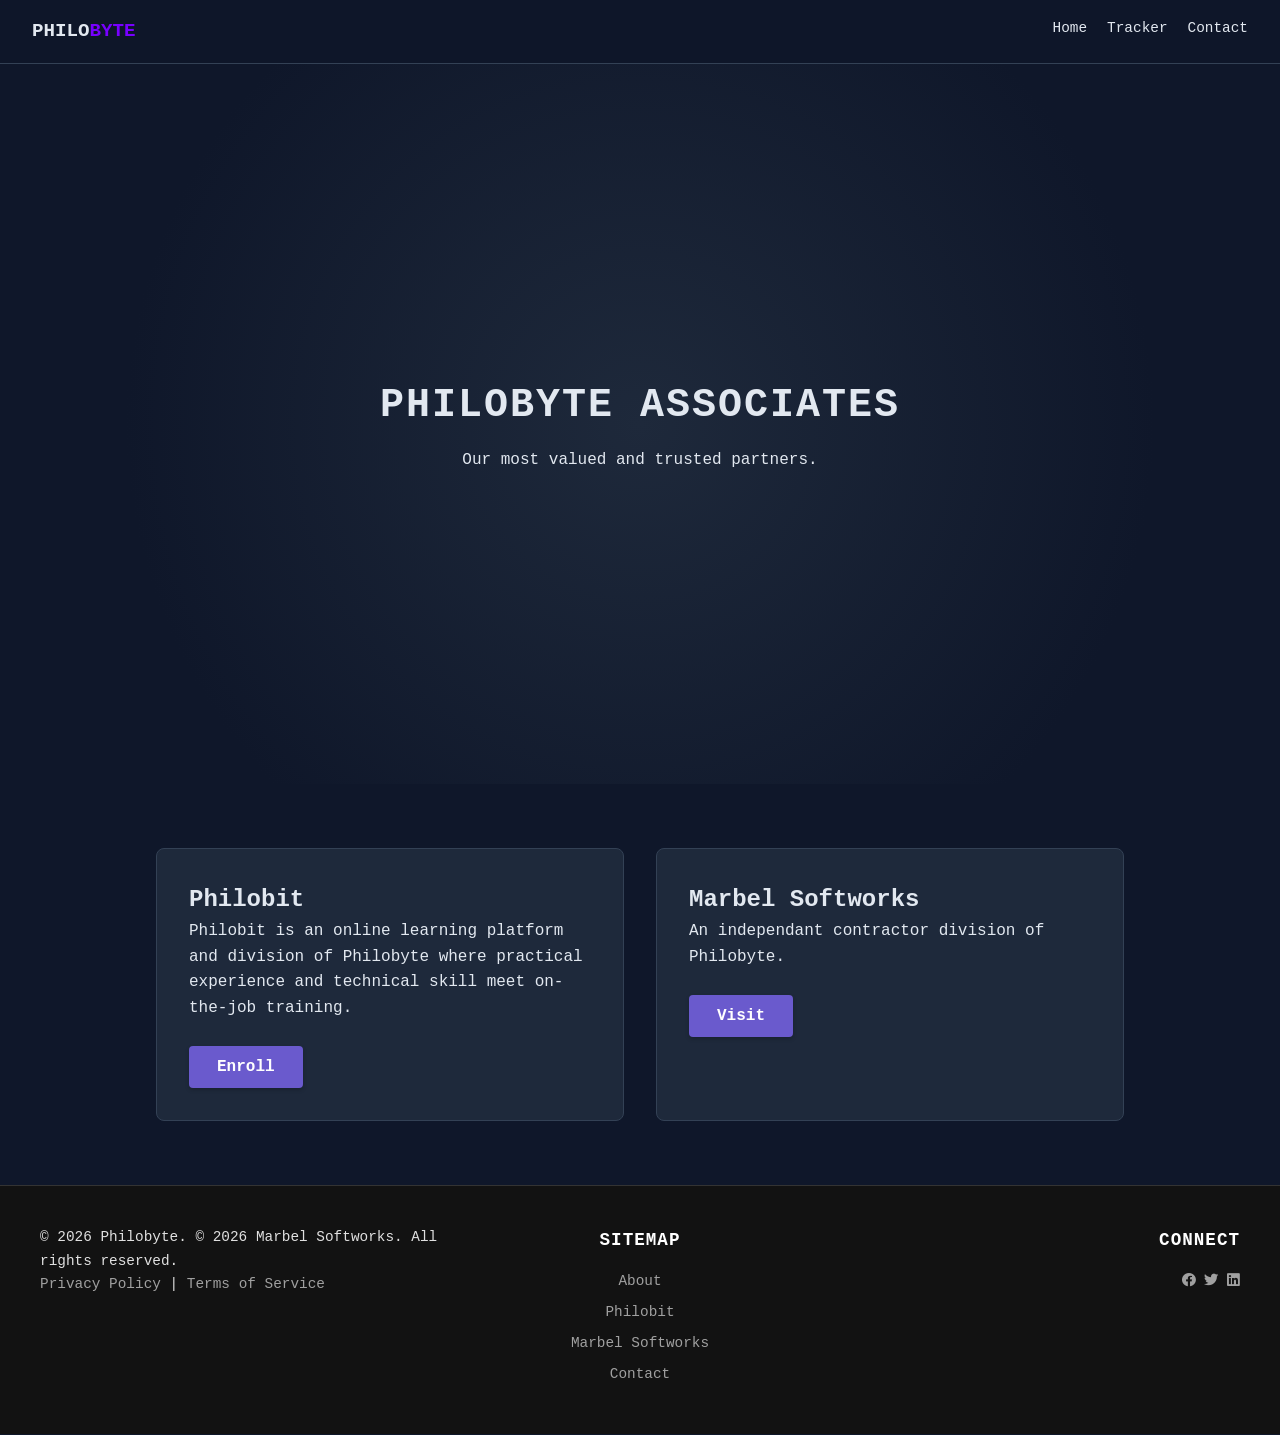
==== associates.html @ fe991879 "File dump from mobile" ====
<!DOCTYPE html>
<html lang="en">
<head>
    <meta charset="UTF-8">
    <meta name="viewport" content="width=device-width, initial-scale=1.0">
    <title>Philobyte</title>
    <link rel="stylesheet" href="style.css">
    <link rel="stylesheet" href="https://cdnjs.cloudflare.com/ajax/libs/font-awesome/6.0.0/css/all.min.css">
</head>
<body>
  <!-- Nav Bar -->
  <nav class="navbar">
    <div class="logo">PHILO<span class="highlight">BYTE</span></div>
      <ul class="nav-links">
        <li><a href="index.html">Home</a></li>
        <li><a href="#tracker">Tracker</a></li>
        <li><a href="#" onclick="initiateContact()">Contact</a></li>
      </ul>
  </nav>
  
  <header class="hero">
        <div class="hero-content fade-in-up">
            <h1>PHILOBYTE ASSOCIATES</h1>
            <p>Our most valued and trusted partners.</p>
        </div>
    </header>
  
  <!-- Assocuate Cards -->
  <section id="about" class="container split-section">
        <div class="card entity fade-in-scroll">
            <h2>Philobit</h2>
            <p>Philobit is an online learning platform and division of Philobyte where practical experience and technical skill meet on-the-job training.</p>
            <button class="btn btn-accent">Enroll</button>
        </div>
        <div class="card entity fade-in-scroll">
            <h2>Marbel Softworks</h2>
            <p>An independant contractor division of Philobyte.</p>
            <button class="btn btn-accent">Visit</button>
        </div>
    </section>
    
<footer>
    <div class="footer-container">
        <div class="footer-section legal">
            <p>&copy; 2026 Philobyte. &copy; 2026 Marbel Softworks. All rights reserved.</p>
            <p><a href="#">Privacy Policy</a> | <a href="#">Terms of Service</a></p>
        </div>
        <div class="footer-section navigation">
            <h3>Sitemap</h3>
            <ul>
                <li><a href="#about">About</a></li>
                <li><a href="#philobit">Philobit</a></li>
                <li><a href="#marbel">Marbel Softworks</a></li>
                <li><a href="#contact">Contact</a></li>
            </ul>
        </div>
        <div class="footer-section social">
            <h3>Connect</h3>
            <div class="social-icons">
                <a href="#"><i class="fab fa-facebook"></i></a>
                <a href="#"><i class="fab fa-twitter"></i></a>
                <a href="#"><i class="fab fa-linkedin"></i></a>
            </div>
        </div>
    </div>
</footer>
  
  <script src="script.js"></script>
</body>
---- style.css ----
:root {
    --bg-dark: #0f172a;
    --bg-card: #1e293b;
    --text-main: #e2e8f0;
    --text-muted: #94a3b8;
    --accent: #7800FF;
    --accent-red: #ef4444;
    --accent-green: #22c55e;
    --accent-glow: rgba(56, 189, 248, 0.2);
    --terminal-bg: rgba(10, 10, 10, 0.95);
    --terminal-green: #22c55e;
}

* {
    margin: 0;
    padding: 0;
    box-sizing: border-box;
    font-family: 'Courier New', 'Roboto Mono', monospace;
}

body {
    background-color: var(--bg-dark);
    color: var(--text-main);
    line-height: 1.6;
    overflow-x: hidden;
}

/* --- Navigation --- */
.navbar {
    display: flex;
    justify-content: space-between;
    padding: 1rem 2rem;
    background: rgba(15, 23, 42, 0.95);
    position: sticky;
    top: 0;
    z-index: 100;
    border-bottom: 1px solid #334155;
}
.logo { font-weight: bold; font-size: 1.2rem; }
.highlight { color: var(--accent); }
.nav-links { list-style: none; display: flex; gap: 20px; }
.nav-links a { text-decoration: none; color: var(--text-main); font-size: 0.9rem; transition: color 0.3s;}
.nav-links a:hover { color: var(--accent); }

/* --- Hero --- */
.hero {
    height: 80vh;
    display: flex;
    align-items: center;
    justify-content: center;
    text-align: center;
    background: radial-gradient(circle at center, #1e293b 0%, #0f172a 70%);
}
.hero h1 { font-size: 2.5rem; margin-bottom: 10px; letter-spacing: 2px; }
.hero-btns { margin-top: 20px; display: flex; gap: 15px; justify-content: center; }
.btn {
    display: inline-block;
    padding: 10px 20px;
    border: 1px solid var(--accent);
    background: var(--accent);
    color: var(--bg-dark);
    text-decoration: none;
    font-weight: bold;
    transition: all 0.3s ease;
}
.btn-outline { background: transparent; color: var(--accent); }
.btn:hover { box-shadow: 0 0 15px var(--accent-glow); transform: translateY(-2px); }

/* --- Layout Utilities --- */
.container { max-width: 1000px; margin: 0 auto; padding: 4rem 1rem; }
.section-title { text-align: center; margin-bottom: 3rem; font-size: 2rem; border-bottom: 2px solid var(--accent); display: inline-block; }

/* --- Dual Profile (About) --- */
.split-section { display: grid; grid-template-columns: 1fr 1fr; gap: 2rem; }
.card {
    background: var(--bg-card);
    padding: 2rem;
    border-radius: 8px;
    border: 1px solid #334155;
    transition: transform 0.3s, box-shadow 0.3s;
}
.card:hover { transform: translateY(-5px); box-shadow: 0 10px 20px var(--accent-glow); border-color: var(--accent); }

/* --- LOGIC LAB (New) --- */
.lab-console {
    background: #0f172a;
    border: 1px solid #334155;
    border-radius: 8px;
    padding: 10px;
    box-shadow: 0 0 20px rgba(0,0,0,0.5);
}
.screen-wrapper {
    position: relative;
    background: #000;
    border: 1px solid #333;
    border-radius: 4px;
    margin-bottom: 15px;
    overflow: hidden;
    display: flex;
    justify-content: center;
    align-items: center;
}
#lab-canvas {
    width: 100%;
    max-width: 600px;
    background: #050505;
    image-rendering: pixelated; 
}
.overlay-text {
    position: absolute; bottom: 10px; right: 10px;
    font-size: 0.8rem; color: var(--accent);
    font-family: monospace; background: rgba(0,0,0,0.7);
    padding: 2px 5px;
}
.lab-controls { display: flex; gap: 10px; justify-content: center; flex-wrap: wrap; }
.lab-btn {
    background: var(--bg-card); border: 1px solid #334155;
    color: var(--text-muted); padding: 8px 16px; cursor: pointer;
    transition: all 0.2s; font-size: 0.9rem; display: flex; align-items: center; gap: 8px;
}
.lab-btn:hover, .lab-btn.active {
    border-color: var(--accent); color: var(--accent); background: rgba(56, 189, 248, 0.1);
}
.btn-action {
    background: var(--accent-red); color: white; border: none;
    padding: 10px 20px; font-weight: bold; cursor: pointer;
    border-radius: 4px; box-shadow: 0 0 10px rgba(239, 68, 68, 0.4);
}
.btn-action:active { transform: scale(0.95); }


/* --- Tech Arsenal --- */
.tech-grid {
    display: grid;
    grid-template-columns: repeat(auto-fit, minmax(200px, 1fr));
    gap: 1.5rem;
}
.tech-card {
    background: var(--bg-card);
    padding: 1.5rem;
    border: 1px solid #334155;
    text-align: center;
    border-radius: 8px;
}
.tech-card i { font-size: 2rem; color: var(--accent); margin-bottom: 10px; }
.tech-card h3 { font-size: 1.1rem; margin-bottom: 5px; }
.tech-card p { font-size: 0.8rem; color: var(--text-muted); }

/* --- Project Tracker --- */
.tracker-board { display: flex; flex-direction: column; gap: 1.5rem; }
.status-item { background: var(--bg-card); padding: 1.5rem; border-left: 4px solid #64748b; }
.status-item.active-project { border-left: 4px solid var(--accent); }
.status-header { display: flex; justify-content: space-between; align-items: center; margin-bottom: 0.5rem;}
.badge { font-size: 0.7rem; padding: 2px 8px; border-radius: 4px; text-transform: uppercase; font-weight: bold;}
.badge.working { background: rgba(56, 189, 248, 0.2); color: var(--accent); }
.badge.planning { background: rgba(148, 163, 184, 0.2); color: var(--text-muted); }

.progress-bar { width: 100%; height: 6px; background: #334155; margin-top: 10px; border-radius: 3px; }
.fill { height: 100%; background: var(--accent); border-radius: 3px; }
.percent { font-size: 0.8rem; color: var(--text-muted); float: right; margin-top: 5px;}

/* --- Timeline --- */
.timeline-wrapper { position: relative; max-width: 800px; margin: 0 auto; }
.timeline-wrapper::after { content: ''; position: absolute; width: 2px; background: #334155; top: 0; bottom: 0; left: 50%; margin-left: -1px; }
.timeline-item { padding: 10px 40px; position: relative; width: 50%; box-sizing: border-box; }
.timeline-item.left { left: 0; text-align: right;}
.timeline-item.right { left: 50%; }
.timeline-item::after { content: ''; position: absolute; width: 16px; height: 16px; right: -8px; background: var(--bg-dark); border: 2px solid var(--accent); top: 15px; border-radius: 50%; z-index: 1; }
.timeline-item.right::after { left: -8px; }

/* --- TERMINAL WIDGET --- */
.terminal-toggle {
    position: fixed; bottom: 20px; right: 20px;
    background: var(--bg-card); border: 2px solid var(--accent);
    width: 50px; height: 50px; border-radius: 50%;
    display: flex; align-items: center; justify-content: center;
    cursor: pointer; z-index: 300;
    box-shadow: 0 0 10px var(--accent-glow);
}
.terminal-toggle i { color: var(--accent); font-size: 1.2rem; }

.terminal-hidden { display: none; }
.terminal-visible { display: block; }
#terminal-modal {
    position: fixed; bottom: 80px; right: 20px;
    width: 300px; height: 350px;
    background: var(--terminal-bg);
    border: 1px solid var(--accent);
    border-radius: 6px;
    display: none; flex-direction: column;
    z-index: 300;
    font-size: 0.8rem;
}
.terminal-header { background: #333; color: #fff; padding: 5px 10px; font-size: 0.7rem; display: flex; justify-content: space-between; cursor: pointer;}
.terminal-body {
    padding: 10px;
    flex-grow: 1;
    overflow-y: auto;
    color: var(--terminal-green);
    font-size: 0.9rem;
}
.input-line { display: flex; gap: 5px; }
#cmd-input { background: transparent; border: none; color: var(--text-main); flex-grow: 1; outline: none; font-family: monospace; }

/* --- Responsiveness & Animation --- */
@media screen and (max-width: 768px) {
    .split-section { grid-template-columns: 1fr; }
    .timeline-wrapper::after { left: 31px; }
    .timeline-item { width: 100%; padding-left: 70px; padding-right: 25px; }
    .timeline-item.left { text-align: left; }
    .timeline-item.left::after { left: 23px; }
    .timeline-item.right { left: 0; }
    .timeline-item.right::after { left: 23px; }
}

.fade-in-up { animation: fadeInUp 1s ease-out; }
@keyframes fadeInUp { from { opacity: 0; transform: translateY(20px); } to { opacity: 1; transform: translateY(0); } }
.fade-in-scroll { opacity: 0; transform: translateY(20px); transition: opacity 0.6s ease-out, transform 0.6s ease-out; }
.fade-in-scroll.visible { opacity: 1; transform: translateY(0); }

/* --- Footer Styles --- */
footer {
    background-color: #121212; /* Matches your dark theme */
    color: #e0e0e0;
    padding: 40px 20px;
    border-top: 1px solid #333; /* Subtle top border for separation */
    font-family: monospace; /* Keeps consistency with your site font */
    font-size: 0.9rem;
}

.footer-container {
    display: flex; /* This creates the row layout */
    justify-content: space-between; /* Pushes left/right sections to edges */
    align-items: flex-start;
    max-width: 1200px;
    margin: 0 auto; /* Centers the footer content on large screens */
}

/* --- Columns --- */
.footer-section {
    flex: 1; /* Makes all 3 sections take up equal available space */
}

/* Specific Alignment */
.footer-section.legal {
    text-align: left;
}

.footer-section.navigation {
    text-align: center;
}

.footer-section.social {
    text-align: right;
}

/* --- Typography & Links --- */
.footer-section h3 {
    color: #fff;
    margin-bottom: 15px;
    font-size: 1.1rem;
    text-transform: uppercase;
    letter-spacing: 1px;
}

.footer-section ul {
    list-style: none; /* Removes bullet points */
    padding: 0;
    margin: 0;
}

.footer-section li {
    margin-bottom: 8px;
}

footer a {
    color: #a0a0a0;
    text-decoration: none;
    transition: color 0.3s ease;
}

footer a:hover {
    color: #6a5acd; /* That purple accent color from your header */
}

/* --- Mobile Responsiveness --- */
/* This stacks them vertically on phones so they don't get squished */
@media (max-width: 768px) {
    .footer-container {
        flex-direction: column;
        align-items: center;
    }

    .footer-section {
        text-align: center !important; /* Forces everything to center on mobile */
        margin-bottom: 30px;
    }
}

/* --- Button Styles --- */
.btn {
    display: inline-block; /* Allows padding and margins to work on links */
    padding: 12px 28px;
    margin-top: 25px; /* Adds breathing room between text and button */
    font-family: monospace; /* Keeps consistency with your site font */
    font-size: 1rem;
    text-decoration: none;
    border-radius: 4px; /* Slightly rounded corners look professional */
    font-weight: 700; /* Bold text makes it pop */
    border: none;
    cursor: pointer;
    transition: all 0.3s ease; /* Smooth transition for hover effects */
}

/* The Primary Accent Button Color */
.btn-accent {
    background-color: #6a5acd; /* That purple/slate blue accent color */
    color: #ffffff;
    box-shadow: 0 2px 4px rgba(0,0,0,0.2); /* Subtle shadow for depth */
}

/* Hover Effects - Makes it feel "alive" */
.btn-accent:hover {
    background-color: #7b6bdb; /* Slightly lighter purple on hover */
    transform: translateY(-3px); /* A subtle "lift" effect upwards */
    box-shadow: 0 6px 12px rgba(0,0,0,0.3); /* Increased shadow on lift */
}

/* Active/Click Effect */
.btn-accent:active {
    transform: translateY(-1px); /* Pushes back down slightly when clicked */
    box-shadow: 0 3px 6px rgba(0,0,0,0.2);
}
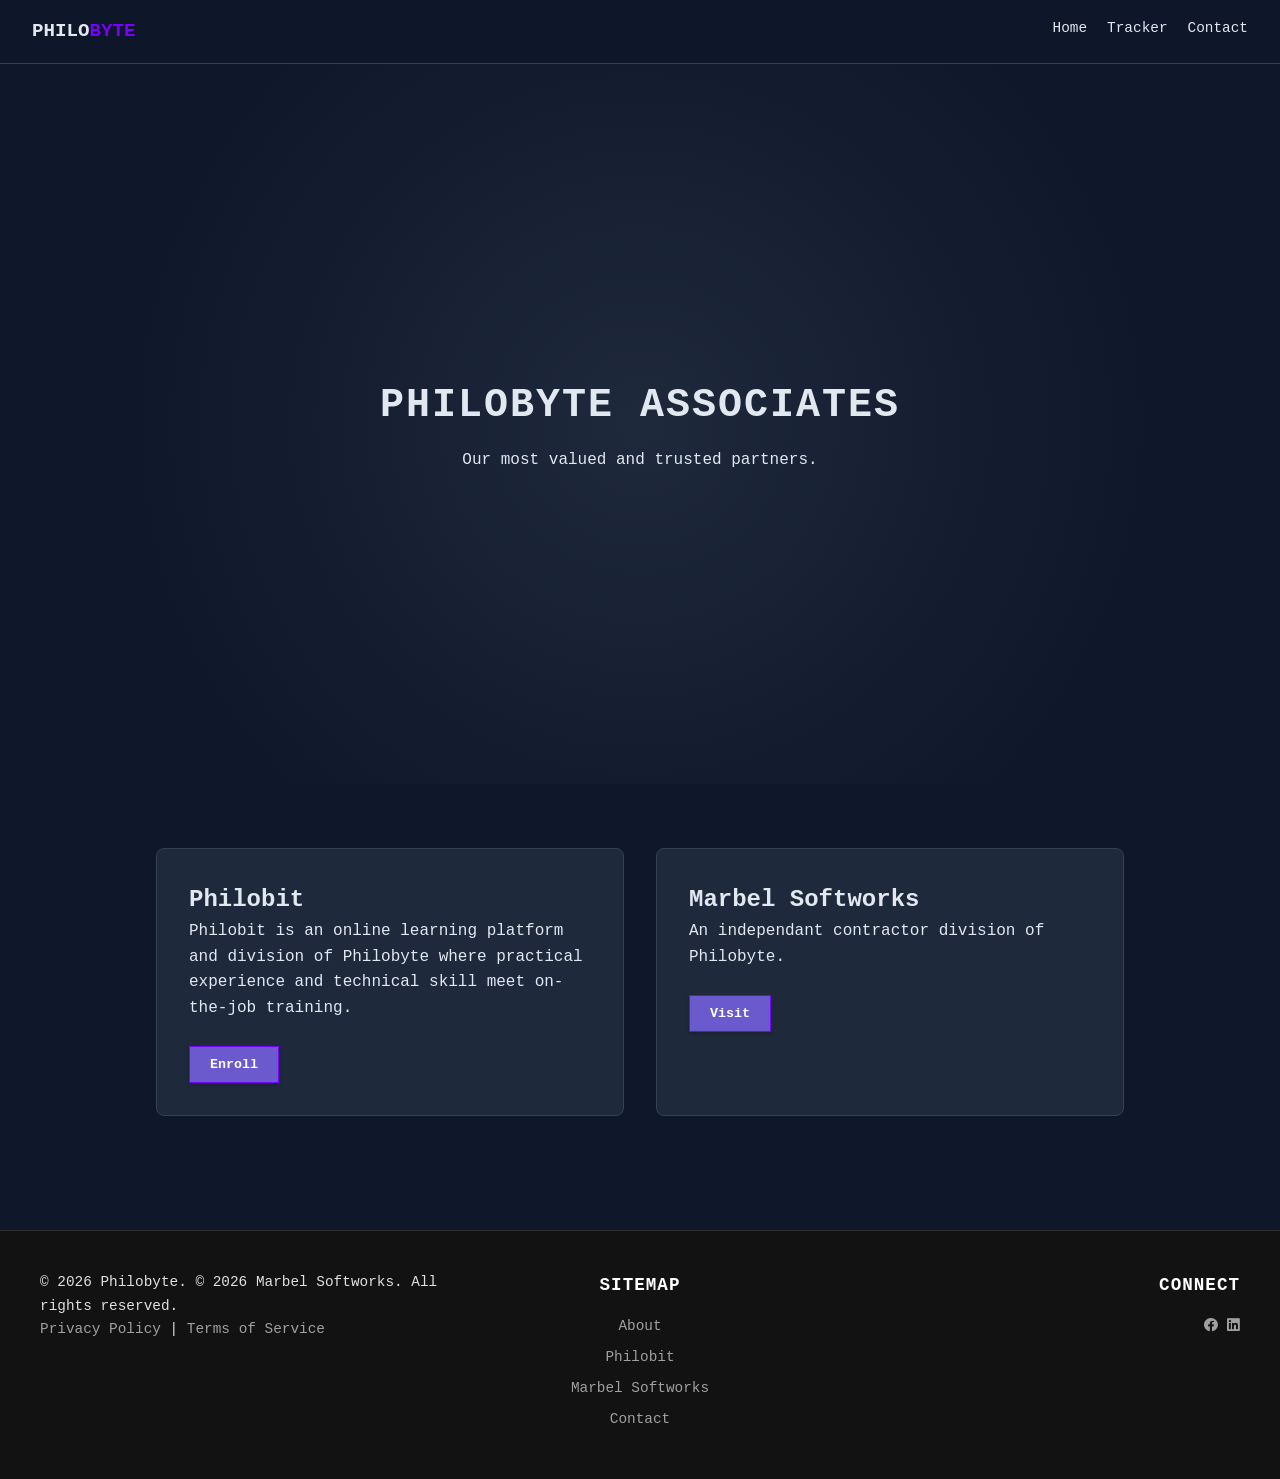
==== commit 68a98fe5: "Minor tweaks" ====
--- a/associates.html
+++ b/associates.html
@@ -1,10 +1,17 @@
 <!DOCTYPE html>
 <html lang="en">
 <head>
+    <!--
+        Developer: Dr. Marbel
+        Company: Marbel Softworks
+        Date Started: 01.13.2926
+        Date Modified: 01.26.2026
+    -->
+
     <meta charset="UTF-8">
     <meta name="viewport" content="width=device-width, initial-scale=1.0">
     <title>Philobyte</title>
-    <link rel="stylesheet" href="style.css">
+    <link rel="stylesheet" href="styles.css">
     <link rel="stylesheet" href="https://cdnjs.cloudflare.com/ajax/libs/font-awesome/6.0.0/css/all.min.css">
 </head>
 <body>
@@ -58,7 +65,6 @@
             <h3>Connect</h3>
             <div class="social-icons">
                 <a href="#"><i class="fab fa-facebook"></i></a>
-                <a href="#"><i class="fab fa-twitter"></i></a>
                 <a href="#"><i class="fab fa-linkedin"></i></a>
             </div>
         </div>
--- a/styles.css
+++ b/styles.css
@@ -0,0 +1,637 @@
+/* ==========================================================================
+   PHILOBYTE & MARBEL SOFTWORKS - MASTER STYLESHEET
+==========================================================================
+
+   TABLE OF CONTENTS
+   1.  CSS Variables (Theme Configuration)
+   2.  Reset & Global Styles
+   3.  Navigation Bar
+   4.  Hero Section
+   5.  Layout Utilities (Containers, Titles)
+   6.  Components: Cards & Grids
+   7.  Components: Buttons
+   8.  Feature: Logic Lab (Canvas Console)
+   9.  Feature: Project Tracker & Status
+   10. Feature: Timeline
+   11. Widget: Terminal
+   12. Footer
+   13. Animations & Responsive Breakpoints
+
+   LEGEND - CLASSES & IDs
+   -----------------------------------------------------------------------
+   .container ........ Centers content with max-width
+   .card ............. Basic content box with border/bg
+   .btn, .btn-accent . Button styles (Standard & Primary)
+   .navbar ........... Top navigation bar
+   .hero ............. Top landing area
+   .split-section .... 2-column grid layout
+   .lab-console ...... Container for the Logic Lab canvas
+   #lab-canvas ....... The actual HTML canvas element
+   #terminal-modal ... The popup terminal window
+   .timeline-item .... Individual event on the vertical timeline
+   .footer-section ... Columns inside the footer (Legal, Nav, Social)
+   -----------------------------------------------------------------------
+*/
+
+/* -----------------------------------------------------------------------
+   1. CSS VARIABLES (THEME CONFIGURATION)
+   ----------------------------------------------------------------------- */
+:root {
+    /* Backgrounds */
+    --bg-dark: #0f172a;        /* Main Page Background */
+    --bg-card: #1e293b;        /* Card/Module Background */
+    --terminal-bg: rgba(10, 10, 10, 0.95);
+
+    /* Text Colors */
+    --text-main: #e2e8f0;      /* Primary Text */
+    --text-muted: #94a3b8;     /* Secondary/Description Text */
+    --terminal-green: #22c55e; /* Terminal Output Text */
+
+    /* Accent Colors */
+    --accent: #7800FF;         /* Primary Brand Color (Purple) */
+    --accent-alt: #6a5acd;     /* Secondary Purple (Slate Blue) */
+    --accent-red: #ef4444;     /* Error/Danger/Action */
+    --accent-green: #22c55e;   /* Success/Go */
+    
+    /* Effects */
+    --accent-glow: rgba(56, 189, 248, 0.2);
+}
+
+/* -----------------------------------------------------------------------
+   2. RESET & GLOBAL STYLES
+   ----------------------------------------------------------------------- */
+* {
+    margin: 0;
+    padding: 0;
+    box-sizing: border-box;
+    font-family: 'Courier New', 'Roboto Mono', monospace;
+}
+
+body {
+    background-color: var(--bg-dark);
+    color: var(--text-main);
+    line-height: 1.6;
+    overflow-x: hidden; /* Prevents horizontal scrollbar */
+}
+
+a {
+    text-decoration: none;
+    transition: color 0.3s ease;
+}
+
+/* -----------------------------------------------------------------------
+   3. NAVIGATION BAR
+   ----------------------------------------------------------------------- */
+.navbar {
+    display: flex;
+    justify-content: space-between;
+    padding: 1rem 2rem;
+    background: rgba(15, 23, 42, 0.95); /* Slight transparency */
+    position: sticky;
+    top: 0;
+    z-index: 100;
+    border-bottom: 1px solid #334155;
+}
+
+.logo {
+    font-weight: bold;
+    font-size: 1.2rem;
+}
+
+.highlight {
+    color: var(--accent);
+}
+
+.nav-links {
+    list-style: none;
+    display: flex;
+    gap: 20px;
+}
+
+.nav-links a {
+    color: var(--text-main);
+    font-size: 0.9rem;
+}
+
+.nav-links a:hover {
+    color: var(--accent);
+}
+
+/* -----------------------------------------------------------------------
+   4. HERO SECTION
+   ----------------------------------------------------------------------- */
+.hero {
+    height: 80vh;
+    display: flex;
+    align-items: center;
+    justify-content: center;
+    text-align: center;
+    background: radial-gradient(circle at center, #1e293b 0%, #0f172a 70%);
+}
+
+.hero h1 {
+    font-size: 2.5rem;
+    margin-bottom: 10px;
+    letter-spacing: 2px;
+}
+
+.hero-btns {
+    margin-top: 20px;
+    display: flex;
+    gap: 15px;
+    justify-content: center;
+}
+
+/* -----------------------------------------------------------------------
+   5. LAYOUT UTILITIES
+   ----------------------------------------------------------------------- */
+.container {
+    max-width: 1000px;
+    margin: 0 auto;
+    padding: 4rem 1rem;
+}
+
+.section-title {
+    text-align: center;
+    margin-bottom: 3rem;
+    font-size: 2rem;
+    border-bottom: 2px solid var(--accent);
+    display: inline-block;
+}
+
+/* Dual Profile / Split Layouts */
+.split-section {
+    display: grid;
+    grid-template-columns: 1fr 1fr;
+    gap: 2rem;
+}
+
+/* -----------------------------------------------------------------------
+   6. COMPONENTS: CARDS & GRIDS
+   ----------------------------------------------------------------------- */
+/* Generic Card */
+.card {
+    background: var(--bg-card);
+    padding: 2rem;
+    border-radius: 8px;
+    border: 1px solid #334155;
+    transition: transform 0.3s, box-shadow 0.3s;
+}
+
+.card:hover {
+    transform: translateY(-5px);
+    box-shadow: 0 10px 20px var(--accent-glow);
+    border-color: var(--accent);
+}
+
+/* Tech Grid Cards */
+.tech-grid {
+    display: grid;
+    grid-template-columns: repeat(auto-fit, minmax(200px, 1fr));
+    gap: 1.5rem;
+}
+
+.tech-card {
+    background: var(--bg-card);
+    padding: 1.5rem;
+    border: 1px solid #334155;
+    text-align: center;
+    border-radius: 8px;
+}
+
+.tech-card i {
+    font-size: 2rem;
+    color: var(--accent);
+    margin-bottom: 10px;
+}
+
+.tech-card h3 {
+    font-size: 1.1rem;
+    margin-bottom: 5px;
+}
+
+.tech-card p {
+    font-size: 0.8rem;
+    color: var(--text-muted);
+}
+
+/* -----------------------------------------------------------------------
+   7. COMPONENTS: BUTTONS
+   ----------------------------------------------------------------------- */
+.btn {
+    display: inline-block;
+    padding: 10px 20px;
+    border: 1px solid var(--accent);
+    background: var(--accent);
+    color: var(--bg-dark);
+    text-decoration: none;
+    font-weight: bold;
+    transition: all 0.3s ease;
+}
+
+.btn:hover {
+    box-shadow: 0 0 15px var(--accent-glow);
+    transform: translateY(-2px);
+}
+
+.btn-outline {
+    background: transparent;
+    color: var(--accent);
+    border: 1px solid var(--accent);
+    margin-top: 0; /* Reset margin for inline use in Hero */
+    padding: 10px 20px;
+}
+
+/* Primary Call-to-Action Style */
+.btn-accent {
+    background-color: var(--accent-alt);
+    color: #ffffff;
+    box-shadow: 0 2px 4px rgba(0,0,0,0.2);
+    margin-top: 25px;
+}
+
+.btn-accent:hover {
+    background-color: #7b6bdb; /* Lighter Purple */
+    transform: translateY(-3px);
+    box-shadow: 0 6px 12px rgba(0,0,0,0.3);
+}
+
+.btn-accent:active {
+    transform: translateY(-1px);
+    box-shadow: 0 3px 6px rgba(0,0,0,0.2);
+}
+
+/* -----------------------------------------------------------------------
+   8. FEATURE: LOGIC LAB (CANVAS CONSOLE)
+   ----------------------------------------------------------------------- */
+.lab-console {
+    background: #0f172a;
+    border: 1px solid #334155;
+    border-radius: 8px;
+    padding: 10px;
+    box-shadow: 0 0 20px rgba(0,0,0,0.5);
+}
+
+.screen-wrapper {
+    position: relative;
+    background: #000;
+    border: 1px solid #333;
+    border-radius: 4px;
+    margin-bottom: 15px;
+    overflow: hidden;
+    display: flex;
+    justify-content: center;
+    align-items: center;
+}
+
+#lab-canvas {
+    width: 100%;
+    max-width: 600px;
+    background: #050505;
+    image-rendering: pixelated; 
+}
+
+.overlay-text {
+    position: absolute;
+    bottom: 10px;
+    right: 10px;
+    font-size: 0.8rem;
+    color: var(--accent);
+    font-family: monospace;
+    background: rgba(0,0,0,0.7);
+    padding: 2px 5px;
+}
+
+.lab-controls {
+    display: flex;
+    gap: 10px;
+    justify-content: center;
+    flex-wrap: wrap;
+}
+
+.lab-btn {
+    background: var(--bg-card);
+    border: 1px solid #334155;
+    color: var(--text-muted);
+    padding: 8px 16px;
+    cursor: pointer;
+    transition: all 0.2s;
+    font-size: 0.9rem;
+    display: flex;
+    align-items: center;
+    gap: 8px;
+}
+
+.lab-btn:hover, .lab-btn.active {
+    border-color: var(--accent);
+    color: var(--accent);
+    background: rgba(56, 189, 248, 0.1);
+}
+
+.btn-action {
+    background: var(--accent-red);
+    color: white;
+    border: none;
+    padding: 10px 20px;
+    font-weight: bold;
+    cursor: pointer;
+    border-radius: 4px;
+    box-shadow: 0 0 10px rgba(239, 68, 68, 0.4);
+}
+
+.btn-action:active {
+    transform: scale(0.95);
+}
+
+/* -----------------------------------------------------------------------
+   9. FEATURE: PROJECT TRACKER & STATUS
+   ----------------------------------------------------------------------- */
+.tracker-board {
+    display: flex;
+    flex-direction: column;
+    gap: 1.5rem;
+}
+
+.status-item {
+    background: var(--bg-card);
+    padding: 1.5rem;
+    border-left: 4px solid #64748b;
+}
+
+.status-item.active-project {
+    border-left: 4px solid var(--accent);
+}
+
+.status-header {
+    display: flex;
+    justify-content: space-between;
+    align-items: center;
+    margin-bottom: 0.5rem;
+}
+
+.badge {
+    font-size: 0.7rem;
+    padding: 2px 8px;
+    border-radius: 4px;
+    text-transform: uppercase;
+    font-weight: bold;
+}
+
+.badge.working {
+    background: rgba(56, 189, 248, 0.2);
+    color: var(--accent);
+}
+
+.badge.planning {
+    background: rgba(148, 163, 184, 0.2);
+    color: var(--text-muted);
+}
+
+.progress-bar {
+    width: 100%;
+    height: 6px;
+    background: #334155;
+    margin-top: 10px;
+    border-radius: 3px;
+}
+
+.fill {
+    height: 100%;
+    background: var(--accent);
+    border-radius: 3px;
+}
+
+.percent {
+    font-size: 0.8rem;
+    color: var(--text-muted);
+    float: right;
+    margin-top: 5px;
+}
+
+/* -----------------------------------------------------------------------
+   10. FEATURE: TIMELINE
+   ----------------------------------------------------------------------- */
+.timeline-wrapper {
+    position: relative;
+    max-width: 800px;
+    margin: 0 auto;
+}
+
+.timeline-wrapper::after {
+    content: '';
+    position: absolute;
+    width: 2px;
+    background: #334155;
+    top: 0;
+    bottom: 0;
+    left: 50%;
+    margin-left: -1px;
+}
+
+.timeline-item {
+    padding: 10px 40px;
+    position: relative;
+    width: 50%;
+    box-sizing: border-box;
+}
+
+.timeline-item.left {
+    left: 0;
+    text-align: right;
+}
+
+.timeline-item.right {
+    left: 50%;
+}
+
+.timeline-item::after {
+    content: '';
+    position: absolute;
+    width: 16px;
+    height: 16px;
+    right: -8px;
+    background: var(--bg-dark);
+    border: 2px solid var(--accent);
+    top: 15px;
+    border-radius: 50%;
+    z-index: 1;
+}
+
+.timeline-item.right::after {
+    left: -8px;
+}
+
+/* -----------------------------------------------------------------------
+   11. WIDGET: TERMINAL
+   ----------------------------------------------------------------------- */
+.terminal-toggle {
+    position: fixed;
+    bottom: 20px;
+    right: 20px;
+    background: var(--bg-card);
+    border: 2px solid var(--accent);
+    width: 50px;
+    height: 50px;
+    border-radius: 50%;
+    display: flex;
+    align-items: center;
+    justify-content: center;
+    cursor: pointer;
+    z-index: 300;
+    box-shadow: 0 0 10px var(--accent-glow);
+}
+
+.terminal-toggle i {
+    color: var(--accent);
+    font-size: 1.2rem;
+}
+
+.terminal-hidden { display: none; }
+.terminal-visible { display: block; }
+
+#terminal-modal {
+    position: fixed;
+    bottom: 80px;
+    right: 20px;
+    width: 300px;
+    height: 350px;
+    background: var(--terminal-bg);
+    border: 1px solid var(--accent);
+    border-radius: 6px;
+    display: none;
+    flex-direction: column;
+    z-index: 300;
+    font-size: 0.8rem;
+}
+
+.terminal-header {
+    background: #333;
+    color: #fff;
+    padding: 5px 10px;
+    font-size: 0.7rem;
+    display: flex;
+    justify-content: space-between;
+    cursor: pointer;
+}
+
+.terminal-body {
+    padding: 10px;
+    flex-grow: 1;
+    overflow-y: auto;
+    color: var(--terminal-green);
+    font-size: 0.9rem;
+}
+
+.input-line { display: flex; gap: 5px; }
+
+#cmd-input {
+    background: transparent;
+    border: none;
+    color: var(--text-main);
+    flex-grow: 1;
+    outline: none;
+    font-family: monospace;
+}
+
+/* -----------------------------------------------------------------------
+   12. FOOTER
+   ----------------------------------------------------------------------- */
+footer {
+    background-color: #121212;
+    color: #e0e0e0;
+    padding: 40px 20px;
+    border-top: 1px solid #333;
+    font-size: 0.9rem;
+    margin-top: 50px; /* Separates footer from last content */
+}
+
+.footer-container {
+    display: flex;
+    justify-content: space-between;
+    align-items: flex-start;
+    max-width: 1200px;
+    margin: 0 auto;
+}
+
+.footer-section {
+    flex: 1;
+}
+
+.footer-section.legal { text-align: left; }
+.footer-section.navigation { text-align: center; }
+.footer-section.social { text-align: right; }
+
+.footer-section h3 {
+    color: #fff;
+    margin-bottom: 15px;
+    font-size: 1.1rem;
+    text-transform: uppercase;
+    letter-spacing: 1px;
+}
+
+.footer-section ul {
+    list-style: none;
+}
+
+.footer-section li {
+    margin-bottom: 8px;
+}
+
+footer a {
+    color: #a0a0a0;
+}
+
+footer a:hover {
+    color: var(--accent-alt);
+}
+
+/* -----------------------------------------------------------------------
+   13. ANIMATIONS & RESPONSIVE BREAKPOINTS
+   ----------------------------------------------------------------------- */
+/* Fade In Animation Classes */
+.fade-in-up {
+    animation: fadeInUp 1s ease-out;
+}
+
+@keyframes fadeInUp {
+    from { opacity: 0; transform: translateY(20px); }
+    to { opacity: 1; transform: translateY(0); }
+}
+
+.fade-in-scroll {
+    opacity: 0;
+    transform: translateY(20px);
+    transition: opacity 0.6s ease-out, transform 0.6s ease-out;
+}
+
+.fade-in-scroll.visible {
+    opacity: 1;
+    transform: translateY(0);
+}
+
+/* Mobile Responsiveness (Max Width: 768px) */
+@media screen and (max-width: 768px) {
+    /* Split sections stack vertically */
+    .split-section {
+        grid-template-columns: 1fr;
+    }
+    
+    /* Footer stacks vertically */
+    .footer-container {
+        flex-direction: column;
+        align-items: center;
+    }
+    
+    .footer-section {
+        text-align: center !important;
+        margin-bottom: 30px;
+    }
+
+    /* Timeline Adjustments */
+    .timeline-wrapper::after { left: 31px; }
+    .timeline-item { width: 100%; padding-left: 70px; padding-right: 25px; }
+    .timeline-item.left { text-align: left; }
+    .timeline-item.left::after { left: 23px; }
+    .timeline-item.right { left: 0; }
+    .timeline-item.right::after { left: 23px; }
+}
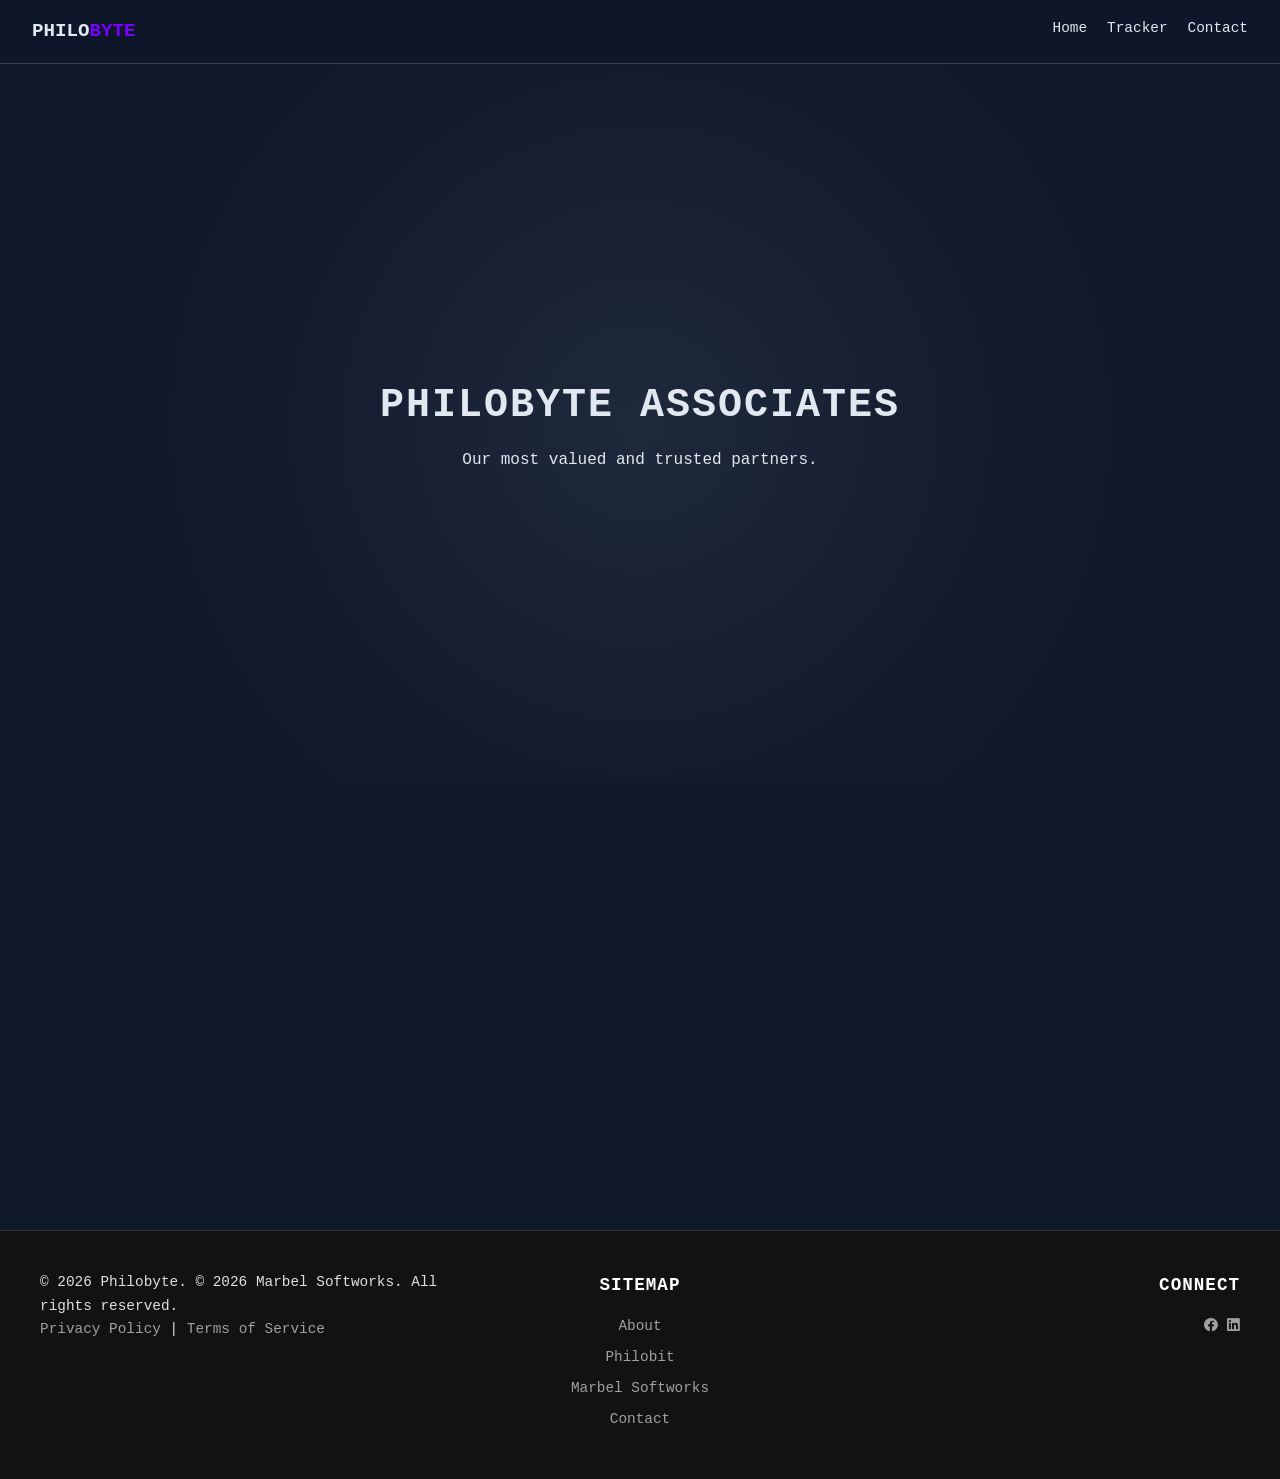
==== commit 5025e8cd: "Fixed Associates css" ====
--- a/associates.html
+++ b/associates.html
@@ -11,7 +11,7 @@
     <meta charset="UTF-8">
     <meta name="viewport" content="width=device-width, initial-scale=1.0">
     <title>Philobyte</title>
-    <link rel="stylesheet" href="styles.css">
+    <link rel="stylesheet" href="assets/css/styles.css">
     <link rel="stylesheet" href="https://cdnjs.cloudflare.com/ajax/libs/font-awesome/6.0.0/css/all.min.css">
 </head>
 <body>
--- a/assets/css/styles.css
+++ b/assets/css/styles.css
@@ -0,0 +1,637 @@
+/* ==========================================================================
+   PHILOBYTE - MASTER STYLESHEET
+==========================================================================
+
+   TABLE OF CONTENTS
+   1.  CSS Variables (Theme Configuration)
+   2.  Reset & Global Styles
+   3.  Navigation Bar
+   4.  Hero Section
+   5.  Layout Utilities (Containers, Titles)
+   6.  Components: Cards & Grids
+   7.  Components: Buttons
+   8.  Feature: Logic Lab (Canvas Console)
+   9.  Feature: Project Tracker & Status
+   10. Feature: Timeline
+   11. Widget: Terminal
+   12. Footer
+   13. Animations & Responsive Breakpoints
+
+   LEGEND - CLASSES & IDs
+   -----------------------------------------------------------------------
+   .container ........ Centers content with max-width
+   .card ............. Basic content box with border/bg
+   .btn, .btn-accent . Button styles (Standard & Primary)
+   .navbar ........... Top navigation bar
+   .hero ............. Top landing area
+   .split-section .... 2-column grid layout
+   .lab-console ...... Container for the Logic Lab canvas
+   #lab-canvas ....... The actual HTML canvas element
+   #terminal-modal ... The popup terminal window
+   .timeline-item .... Individual event on the vertical timeline
+   .footer-section ... Columns inside the footer (Legal, Nav, Social)
+   -----------------------------------------------------------------------
+*/
+
+/* -----------------------------------------------------------------------
+   1. CSS VARIABLES (THEME CONFIGURATION)
+   ----------------------------------------------------------------------- */
+:root {
+    /* Backgrounds */
+    --bg-dark: #0f172a;        /* Main Page Background */
+    --bg-card: #1e293b;        /* Card/Module Background */
+    --terminal-bg: rgba(10, 10, 10, 0.95);
+
+    /* Text Colors */
+    --text-main: #e2e8f0;      /* Primary Text */
+    --text-muted: #94a3b8;     /* Secondary/Description Text */
+    --terminal-green: #22c55e; /* Terminal Output Text */
+
+    /* Accent Colors */
+    --accent: #7800FF;         /* Primary Brand Color (Purple) */
+    --accent-alt: #6a5acd;     /* Secondary Purple (Slate Blue) */
+    --accent-red: #ef4444;     /* Error/Danger/Action */
+    --accent-green: #22c55e;   /* Success/Go */
+    
+    /* Effects */
+    --accent-glow: rgba(56, 189, 248, 0.2);
+}
+
+/* -----------------------------------------------------------------------
+   2. RESET & GLOBAL STYLES
+   ----------------------------------------------------------------------- */
+* {
+    margin: 0;
+    padding: 0;
+    box-sizing: border-box;
+    font-family: 'Courier New', 'Roboto Mono', monospace;
+}
+
+body {
+    background-color: var(--bg-dark);
+    color: var(--text-main);
+    line-height: 1.6;
+    overflow-x: hidden; /* Prevents horizontal scrollbar */
+}
+
+a {
+    text-decoration: none;
+    transition: color 0.3s ease;
+}
+
+/* -----------------------------------------------------------------------
+   3. NAVIGATION BAR
+   ----------------------------------------------------------------------- */
+.navbar {
+    display: flex;
+    justify-content: space-between;
+    padding: 1rem 2rem;
+    background: rgba(15, 23, 42, 0.95); /* Slight transparency */
+    position: sticky;
+    top: 0;
+    z-index: 100;
+    border-bottom: 1px solid #334155;
+}
+
+.logo {
+    font-weight: bold;
+    font-size: 1.2rem;
+}
+
+.highlight {
+    color: var(--accent);
+}
+
+.nav-links {
+    list-style: none;
+    display: flex;
+    gap: 20px;
+}
+
+.nav-links a {
+    color: var(--text-main);
+    font-size: 0.9rem;
+}
+
+.nav-links a:hover {
+    color: var(--accent);
+}
+
+/* -----------------------------------------------------------------------
+   4. HERO SECTION
+   ----------------------------------------------------------------------- */
+.hero {
+    height: 80vh;
+    display: flex;
+    align-items: center;
+    justify-content: center;
+    text-align: center;
+    background: radial-gradient(circle at center, #1e293b 0%, #0f172a 70%);
+}
+
+.hero h1 {
+    font-size: 2.5rem;
+    margin-bottom: 10px;
+    letter-spacing: 2px;
+}
+
+.hero-btns {
+    margin-top: 20px;
+    display: flex;
+    gap: 15px;
+    justify-content: center;
+}
+
+/* -----------------------------------------------------------------------
+   5. LAYOUT UTILITIES
+   ----------------------------------------------------------------------- */
+.container {
+    max-width: 1000px;
+    margin: 0 auto;
+    padding: 4rem 1rem;
+}
+
+.section-title {
+    text-align: center;
+    margin-bottom: 3rem;
+    font-size: 2rem;
+    border-bottom: 2px solid var(--accent);
+    display: inline-block;
+}
+
+/* Dual Profile / Split Layouts */
+.split-section {
+    display: grid;
+    grid-template-columns: 1fr 1fr;
+    gap: 2rem;
+}
+
+/* -----------------------------------------------------------------------
+   6. COMPONENTS: CARDS & GRIDS
+   ----------------------------------------------------------------------- */
+/* Generic Card */
+.card {
+    background: var(--bg-card);
+    padding: 2rem;
+    border-radius: 8px;
+    border: 1px solid #334155;
+    transition: transform 0.3s, box-shadow 0.3s;
+}
+
+.card:hover {
+    transform: translateY(-5px);
+    box-shadow: 0 10px 20px var(--accent-glow);
+    border-color: var(--accent);
+}
+
+/* Tech Grid Cards */
+.tech-grid {
+    display: grid;
+    grid-template-columns: repeat(auto-fit, minmax(200px, 1fr));
+    gap: 1.5rem;
+}
+
+.tech-card {
+    background: var(--bg-card);
+    padding: 1.5rem;
+    border: 1px solid #334155;
+    text-align: center;
+    border-radius: 8px;
+}
+
+.tech-card i {
+    font-size: 2rem;
+    color: var(--accent);
+    margin-bottom: 10px;
+}
+
+.tech-card h3 {
+    font-size: 1.1rem;
+    margin-bottom: 5px;
+}
+
+.tech-card p {
+    font-size: 0.8rem;
+    color: var(--text-muted);
+}
+
+/* -----------------------------------------------------------------------
+   7. COMPONENTS: BUTTONS
+   ----------------------------------------------------------------------- */
+.btn {
+    display: inline-block;
+    padding: 10px 20px;
+    border: 1px solid var(--accent);
+    background: var(--accent);
+    color: var(--bg-dark);
+    text-decoration: none;
+    font-weight: bold;
+    transition: all 0.3s ease;
+}
+
+.btn:hover {
+    box-shadow: 0 0 15px var(--accent-glow);
+    transform: translateY(-2px);
+}
+
+.btn-outline {
+    background: transparent;
+    color: var(--accent);
+    border: 1px solid var(--accent);
+    margin-top: 0; /* Reset margin for inline use in Hero */
+    padding: 10px 20px;
+}
+
+/* Primary Call-to-Action Style */
+.btn-accent {
+    background-color: var(--accent-alt);
+    color: #ffffff;
+    box-shadow: 0 2px 4px rgba(0,0,0,0.2);
+    margin-top: 25px;
+}
+
+.btn-accent:hover {
+    background-color: #7b6bdb; /* Lighter Purple */
+    transform: translateY(-3px);
+    box-shadow: 0 6px 12px rgba(0,0,0,0.3);
+}
+
+.btn-accent:active {
+    transform: translateY(-1px);
+    box-shadow: 0 3px 6px rgba(0,0,0,0.2);
+}
+
+/* -----------------------------------------------------------------------
+   8. FEATURE: LOGIC LAB (CANVAS CONSOLE)
+   ----------------------------------------------------------------------- */
+.lab-console {
+    background: #0f172a;
+    border: 1px solid #334155;
+    border-radius: 8px;
+    padding: 10px;
+    box-shadow: 0 0 20px rgba(0,0,0,0.5);
+}
+
+.screen-wrapper {
+    position: relative;
+    background: #000;
+    border: 1px solid #333;
+    border-radius: 4px;
+    margin-bottom: 15px;
+    overflow: hidden;
+    display: flex;
+    justify-content: center;
+    align-items: center;
+}
+
+#lab-canvas {
+    width: 100%;
+    max-width: 600px;
+    background: #050505;
+    image-rendering: pixelated; 
+}
+
+.overlay-text {
+    position: absolute;
+    bottom: 10px;
+    right: 10px;
+    font-size: 0.8rem;
+    color: var(--accent);
+    font-family: monospace;
+    background: rgba(0,0,0,0.7);
+    padding: 2px 5px;
+}
+
+.lab-controls {
+    display: flex;
+    gap: 10px;
+    justify-content: center;
+    flex-wrap: wrap;
+}
+
+.lab-btn {
+    background: var(--bg-card);
+    border: 1px solid #334155;
+    color: var(--text-muted);
+    padding: 8px 16px;
+    cursor: pointer;
+    transition: all 0.2s;
+    font-size: 0.9rem;
+    display: flex;
+    align-items: center;
+    gap: 8px;
+}
+
+.lab-btn:hover, .lab-btn.active {
+    border-color: var(--accent);
+    color: var(--accent);
+    background: rgba(56, 189, 248, 0.1);
+}
+
+.btn-action {
+    background: var(--accent-red);
+    color: white;
+    border: none;
+    padding: 10px 20px;
+    font-weight: bold;
+    cursor: pointer;
+    border-radius: 4px;
+    box-shadow: 0 0 10px rgba(239, 68, 68, 0.4);
+}
+
+.btn-action:active {
+    transform: scale(0.95);
+}
+
+/* -----------------------------------------------------------------------
+   9. FEATURE: PROJECT TRACKER & STATUS
+   ----------------------------------------------------------------------- */
+.tracker-board {
+    display: flex;
+    flex-direction: column;
+    gap: 1.5rem;
+}
+
+.status-item {
+    background: var(--bg-card);
+    padding: 1.5rem;
+    border-left: 4px solid #64748b;
+}
+
+.status-item.active-project {
+    border-left: 4px solid var(--accent);
+}
+
+.status-header {
+    display: flex;
+    justify-content: space-between;
+    align-items: center;
+    margin-bottom: 0.5rem;
+}
+
+.badge {
+    font-size: 0.7rem;
+    padding: 2px 8px;
+    border-radius: 4px;
+    text-transform: uppercase;
+    font-weight: bold;
+}
+
+.badge.working {
+    background: rgba(56, 189, 248, 0.2);
+    color: var(--accent);
+}
+
+.badge.planning {
+    background: rgba(148, 163, 184, 0.2);
+    color: var(--text-muted);
+}
+
+.progress-bar {
+    width: 100%;
+    height: 6px;
+    background: #334155;
+    margin-top: 10px;
+    border-radius: 3px;
+}
+
+.fill {
+    height: 100%;
+    background: var(--accent);
+    border-radius: 3px;
+}
+
+.percent {
+    font-size: 0.8rem;
+    color: var(--text-muted);
+    float: right;
+    margin-top: 5px;
+}
+
+/* -----------------------------------------------------------------------
+   10. FEATURE: TIMELINE
+   ----------------------------------------------------------------------- */
+.timeline-wrapper {
+    position: relative;
+    max-width: 800px;
+    margin: 0 auto;
+}
+
+.timeline-wrapper::after {
+    content: '';
+    position: absolute;
+    width: 2px;
+    background: #334155;
+    top: 0;
+    bottom: 0;
+    left: 50%;
+    margin-left: -1px;
+}
+
+.timeline-item {
+    padding: 10px 40px;
+    position: relative;
+    width: 50%;
+    box-sizing: border-box;
+}
+
+.timeline-item.left {
+    left: 0;
+    text-align: right;
+}
+
+.timeline-item.right {
+    left: 50%;
+}
+
+.timeline-item::after {
+    content: '';
+    position: absolute;
+    width: 16px;
+    height: 16px;
+    right: -8px;
+    background: var(--bg-dark);
+    border: 2px solid var(--accent);
+    top: 15px;
+    border-radius: 50%;
+    z-index: 1;
+}
+
+.timeline-item.right::after {
+    left: -8px;
+}
+
+/* -----------------------------------------------------------------------
+   11. WIDGET: TERMINAL
+   ----------------------------------------------------------------------- */
+.terminal-toggle {
+    position: fixed;
+    bottom: 20px;
+    right: 20px;
+    background: var(--bg-card);
+    border: 2px solid var(--accent);
+    width: 50px;
+    height: 50px;
+    border-radius: 50%;
+    display: flex;
+    align-items: center;
+    justify-content: center;
+    cursor: pointer;
+    z-index: 300;
+    box-shadow: 0 0 10px var(--accent-glow);
+}
+
+.terminal-toggle i {
+    color: var(--accent);
+    font-size: 1.2rem;
+}
+
+.terminal-hidden { display: none; }
+.terminal-visible { display: block; }
+
+#terminal-modal {
+    position: fixed;
+    bottom: 80px;
+    right: 20px;
+    width: 300px;
+    height: 350px;
+    background: var(--terminal-bg);
+    border: 1px solid var(--accent);
+    border-radius: 6px;
+    display: none;
+    flex-direction: column;
+    z-index: 300;
+    font-size: 0.8rem;
+}
+
+.terminal-header {
+    background: #333;
+    color: #fff;
+    padding: 5px 10px;
+    font-size: 0.7rem;
+    display: flex;
+    justify-content: space-between;
+    cursor: pointer;
+}
+
+.terminal-body {
+    padding: 10px;
+    flex-grow: 1;
+    overflow-y: auto;
+    color: var(--terminal-green);
+    font-size: 0.9rem;
+}
+
+.input-line { display: flex; gap: 5px; }
+
+#cmd-input {
+    background: transparent;
+    border: none;
+    color: var(--text-main);
+    flex-grow: 1;
+    outline: none;
+    font-family: monospace;
+}
+
+/* -----------------------------------------------------------------------
+   12. FOOTER
+   ----------------------------------------------------------------------- */
+footer {
+    background-color: #121212;
+    color: #e0e0e0;
+    padding: 40px 20px;
+    border-top: 1px solid #333;
+    font-size: 0.9rem;
+    margin-top: 50px; /* Separates footer from last content */
+}
+
+.footer-container {
+    display: flex;
+    justify-content: space-between;
+    align-items: flex-start;
+    max-width: 1200px;
+    margin: 0 auto;
+}
+
+.footer-section {
+    flex: 1;
+}
+
+.footer-section.legal { text-align: left; }
+.footer-section.navigation { text-align: center; }
+.footer-section.social { text-align: right; }
+
+.footer-section h3 {
+    color: #fff;
+    margin-bottom: 15px;
+    font-size: 1.1rem;
+    text-transform: uppercase;
+    letter-spacing: 1px;
+}
+
+.footer-section ul {
+    list-style: none;
+}
+
+.footer-section li {
+    margin-bottom: 8px;
+}
+
+footer a {
+    color: #a0a0a0;
+}
+
+footer a:hover {
+    color: var(--accent-alt);
+}
+
+/* -----------------------------------------------------------------------
+   13. ANIMATIONS & RESPONSIVE BREAKPOINTS
+   ----------------------------------------------------------------------- */
+/* Fade In Animation Classes */
+.fade-in-up {
+    animation: fadeInUp 1s ease-out;
+}
+
+@keyframes fadeInUp {
+    from { opacity: 0; transform: translateY(20px); }
+    to { opacity: 1; transform: translateY(0); }
+}
+
+.fade-in-scroll {
+    opacity: 0;
+    transform: translateY(20px);
+    transition: opacity 0.6s ease-out, transform 0.6s ease-out;
+}
+
+.fade-in-scroll.visible {
+    opacity: 1;
+    transform: translateY(0);
+}
+
+/* Mobile Responsiveness (Max Width: 768px) */
+@media screen and (max-width: 768px) {
+    /* Split sections stack vertically */
+    .split-section {
+        grid-template-columns: 1fr;
+    }
+    
+    /* Footer stacks vertically */
+    .footer-container {
+        flex-direction: column;
+        align-items: center;
+    }
+    
+    .footer-section {
+        text-align: center !important;
+        margin-bottom: 30px;
+    }
+
+    /* Timeline Adjustments */
+    .timeline-wrapper::after { left: 31px; }
+    .timeline-item { width: 100%; padding-left: 70px; padding-right: 25px; }
+    .timeline-item.left { text-align: left; }
+    .timeline-item.left::after { left: 23px; }
+    .timeline-item.right { left: 0; }
+    .timeline-item.right::after { left: 23px; }
+}
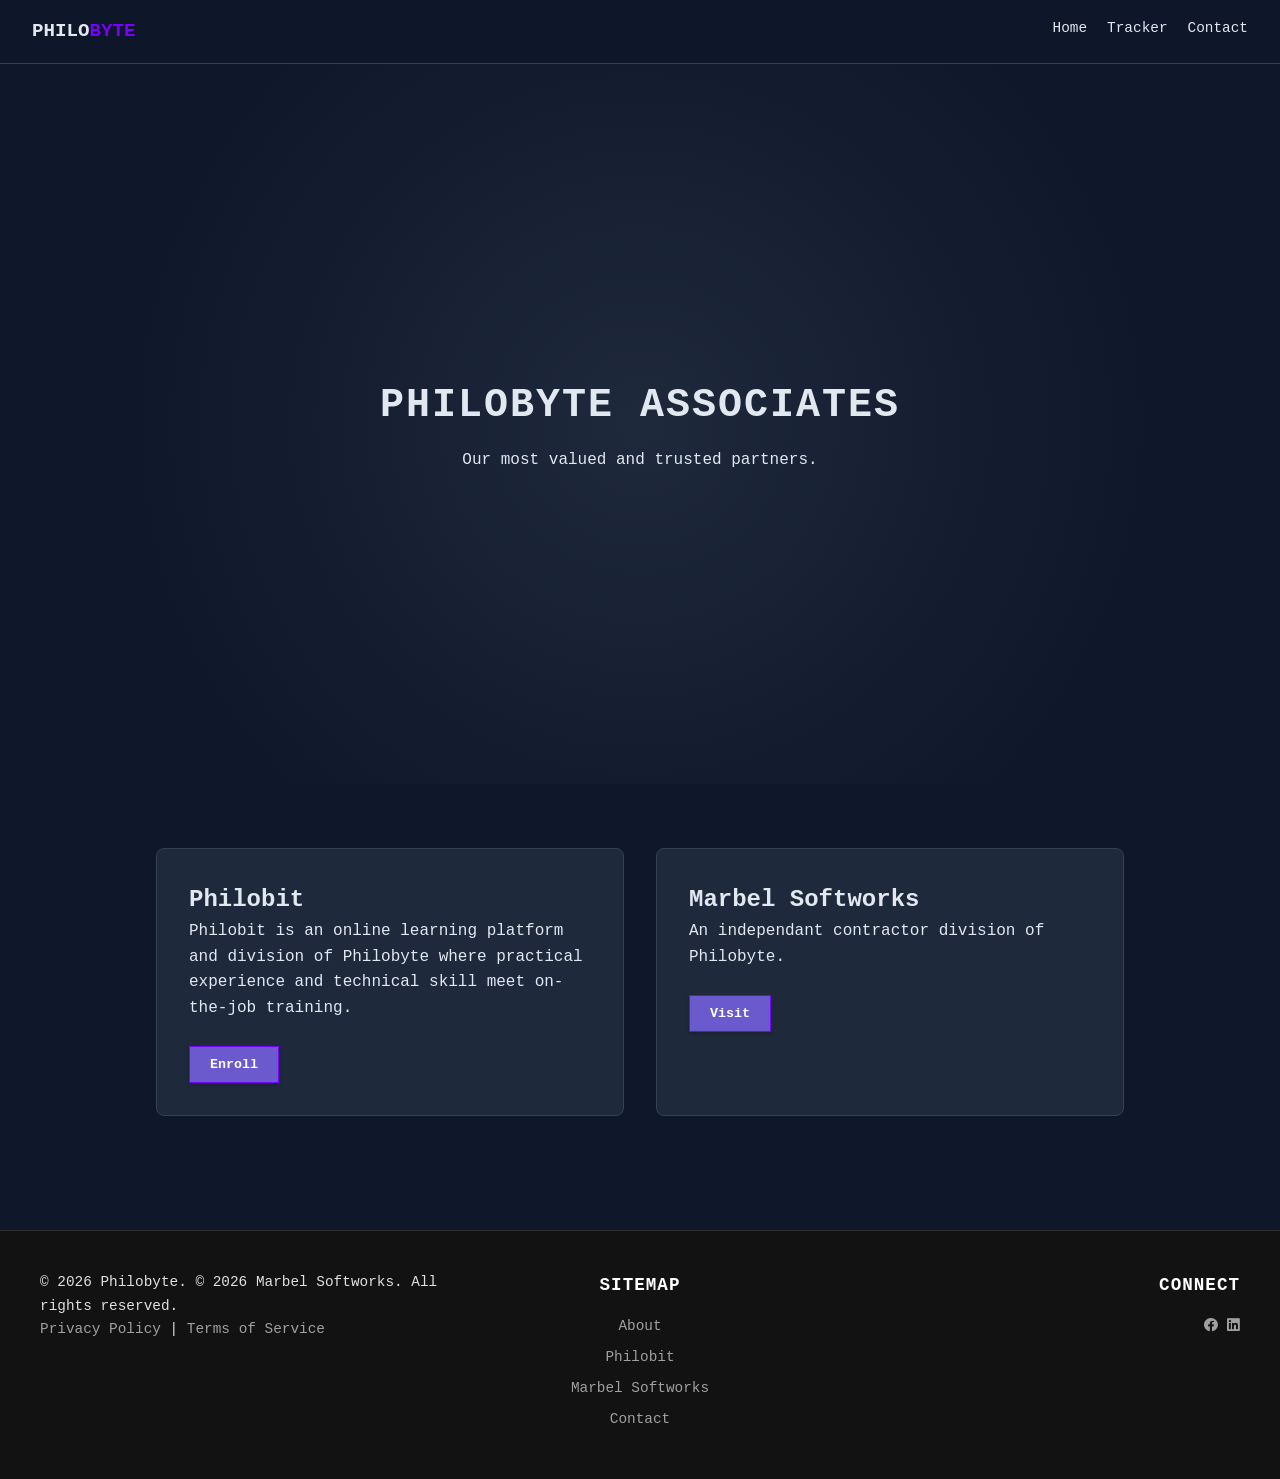
==== commit 9e8d9f47: "Fixed Associates js" ====
--- a/associates.html
+++ b/associates.html
@@ -71,5 +71,5 @@
     </div>
 </footer>
   
-  <script src="script.js"></script>
+  <script src="assets/js/script.js"></script>
 </body>
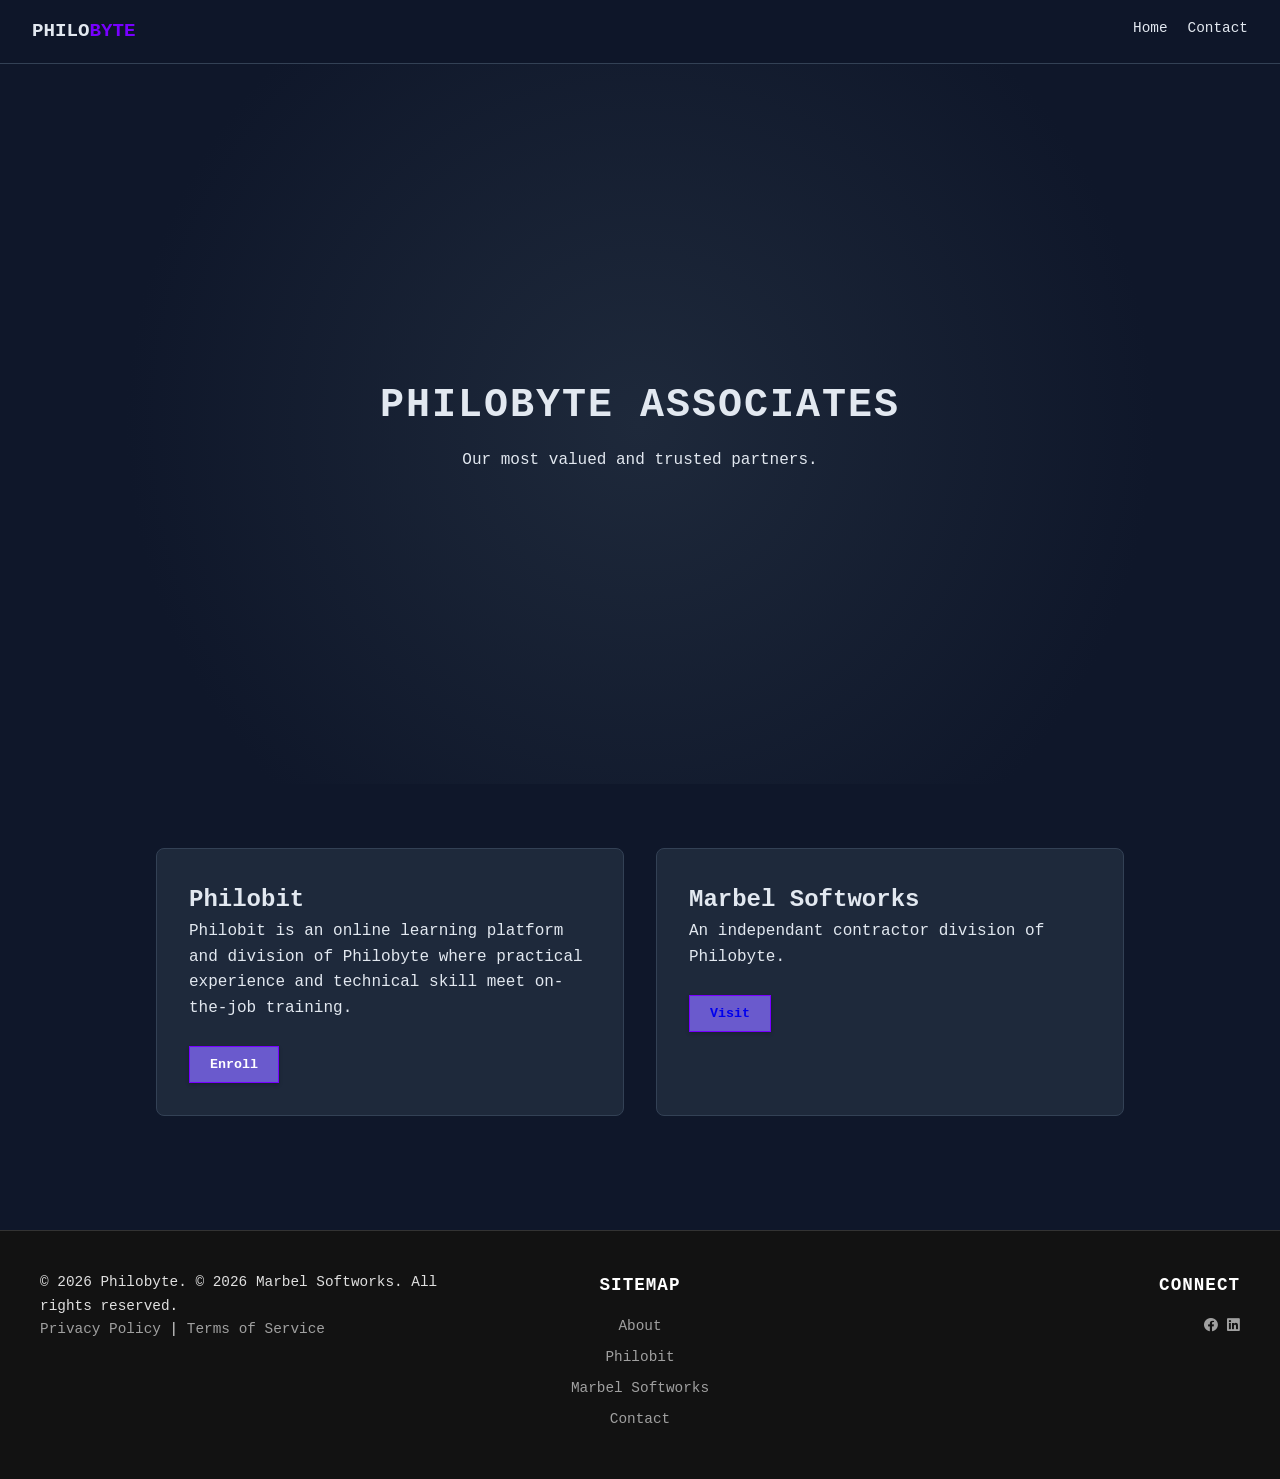
==== commit 5a26ae56: "Updated various links for LIVE sites" ====
--- a/associates.html
+++ b/associates.html
@@ -20,7 +20,6 @@
     <div class="logo">PHILO<span class="highlight">BYTE</span></div>
       <ul class="nav-links">
         <li><a href="index.html">Home</a></li>
-        <li><a href="#tracker">Tracker</a></li>
         <li><a href="#" onclick="initiateContact()">Contact</a></li>
       </ul>
   </nav>
@@ -42,7 +41,7 @@
         <div class="card entity fade-in-scroll">
             <h2>Marbel Softworks</h2>
             <p>An independant contractor division of Philobyte.</p>
-            <button class="btn btn-accent">Visit</button>
+            <button class="btn btn-accent"><a href="https://drmarbel.github.io/marbel_softworks">Visit</a></button>
         </div>
     </section>
     
@@ -57,7 +56,7 @@
             <ul>
                 <li><a href="#about">About</a></li>
                 <li><a href="#philobit">Philobit</a></li>
-                <li><a href="#marbel">Marbel Softworks</a></li>
+                <li><a href="https://drmarbel.github.io/marbel_softworks">Marbel Softworks</a></li>
                 <li><a href="#contact">Contact</a></li>
             </ul>
         </div>
